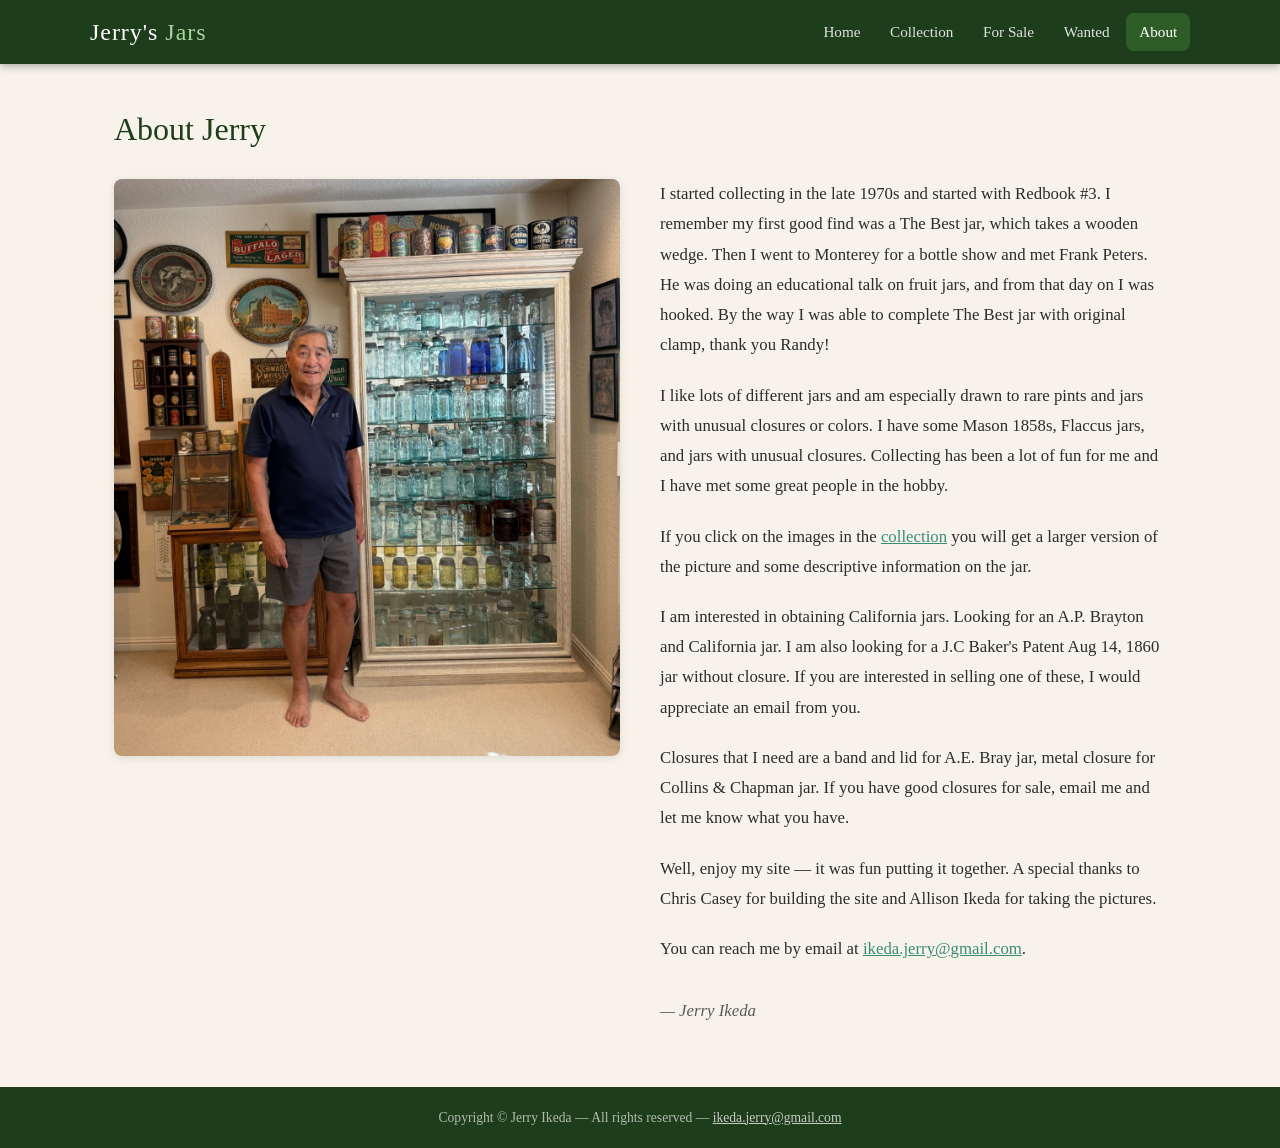
==== about.html @ cef100c2 "Initial build of jerrysjars.com Rebuilt from SquareSpace as a static HTML/CSS/JS site for Netlify ho" ====
<!DOCTYPE html>
<html lang="en">
<head>
  <meta charset="UTF-8">
  <meta name="viewport" content="width=device-width, initial-scale=1.0">
  <title>About Jerry — Jerry's Jars</title>
  <meta name="description" content="About Jerry Ikeda and his antique fruit jar collection.">
  <link rel="stylesheet" href="assets/style.css">
</head>
<body>

<header>
  <div class="header-inner">
    <div class="site-title"><a href="index.html">Jerry's <span>Jars</span></a></div>
    <nav>
      <a href="index.html">Home</a>
      <a href="collection.html">Collection</a>
      <a href="forsale.html">For Sale</a>
      <a href="wanted.html">Wanted</a>
      <a href="about.html" class="active">About</a>
    </nav>
  </div>
</header>

<main>
  <h1 class="about-title">About Jerry</h1>

  <div class="about-layout">
    <div class="about-image-col">
      <img src="images/about.jpg" alt="Jerry Ikeda with part of his antique fruit jar collection" class="about-photo">
    </div>

    <div class="about-content">
      <p>I started collecting in the late 1970s and started with Redbook #3. I remember my first good find was a The Best jar, which takes a wooden wedge. Then I went to Monterey for a bottle show and met Frank Peters. He was doing an educational talk on fruit jars, and from that day on I was hooked. By the way I was able to complete The Best jar with original clamp, thank you Randy!</p>

      <p>I like lots of different jars and am especially drawn to rare pints and jars with unusual closures or colors. I have some Mason 1858s, Flaccus jars, and jars with unusual closures. Collecting has been a lot of fun for me and I have met some great people in the hobby.</p>

      <p>If you click on the images in the <a href="collection.html">collection</a> you will get a larger version of the picture and some descriptive information on the jar.</p>

      <p>I am interested in obtaining California jars. Looking for an A.P. Brayton and California jar. I am also looking for a J.C Baker's Patent Aug 14, 1860 jar without closure. If you are interested in selling one of these, I would appreciate an email from you.</p>

      <p>Closures that I need are a band and lid for A.E. Bray jar, metal closure for Collins &amp; Chapman jar. If you have good closures for sale, email me and let me know what you have.</p>

      <p>Well, enjoy my site — it was fun putting it together. A special thanks to Chris Casey for building the site and Allison Ikeda for taking the pictures.</p>

      <p>You can reach me by email at <a href="mailto:ikeda.jerry@gmail.com">ikeda.jerry@gmail.com</a>.</p>

      <p class="about-signature">— Jerry Ikeda</p>
    </div>
  </div>
</main>

<footer>
  <p>Copyright &copy; Jerry Ikeda &mdash; All rights reserved &mdash; <a href="mailto:ikeda.jerry@gmail.com">ikeda.jerry@gmail.com</a></p>
</footer>

</body>
</html>
---- assets/style.css ----
/* Jerry's Jars — antique fruit jar collection site */

*, *::before, *::after { box-sizing: border-box; margin: 0; padding: 0; }

:root {
  --green-dark:   #1e3d1a;
  --green-mid:    #2d5c26;
  --aqua:         #3a8c78;
  --aqua-light:   #e8f5f2;
  --amber:        #b87a20;
  --cream:        #f7f3eb;
  --white:        #ffffff;
  --text:         #2c2c2c;
  --text-light:   #5a5a5a;
  --border:       #d8d0c0;
  --shadow:       0 2px 8px rgba(0,0,0,0.10);
  --shadow-hover: 0 6px 20px rgba(0,0,0,0.18);
  --radius:       8px;
}

html { scroll-behavior: smooth; }

body {
  font-family: Georgia, 'Times New Roman', serif;
  background: var(--cream);
  color: var(--text);
  line-height: 1.6;
  min-height: 100vh;
  display: flex;
  flex-direction: column;
}

/* ── Header ── */
header {
  background: var(--green-dark);
  color: var(--white);
  padding: 0 1.5rem;
  position: sticky;
  top: 0;
  z-index: 100;
  box-shadow: 0 2px 8px rgba(0,0,0,0.3);
}

.header-inner {
  max-width: 1100px;
  margin: 0 auto;
  display: flex;
  align-items: center;
  justify-content: space-between;
  height: 64px;
  gap: 1rem;
}

.site-title {
  font-size: 1.5rem;
  font-weight: normal;
  letter-spacing: 0.04em;
  white-space: nowrap;
}

.site-title a {
  color: inherit;
  text-decoration: none;
}

.site-title span {
  color: #a8d4a0;
}

nav {
  display: flex;
  gap: 0.25rem;
}

nav a {
  color: rgba(255,255,255,0.85);
  text-decoration: none;
  padding: 0.4rem 0.8rem;
  border-radius: var(--radius);
  font-size: 0.95rem;
  transition: background 0.15s, color 0.15s;
}

nav a:hover, nav a.active {
  background: var(--green-mid);
  color: #fff;
}

/* ── Main ── */
main {
  flex: 1;
  max-width: 1100px;
  width: 100%;
  margin: 0 auto;
  padding: 2.5rem 1.5rem;
}

/* ── Hero (home page) ── */
.hero {
  text-align: center;
  padding: 3rem 1rem 2rem;
}

.hero h1 {
  font-size: 2.6rem;
  color: var(--green-dark);
  font-weight: normal;
  margin-bottom: 0.75rem;
  letter-spacing: 0.02em;
}

.hero .subtitle {
  font-size: 1.15rem;
  color: var(--text-light);
  margin-bottom: 2rem;
}

.hero-actions {
  display: flex;
  gap: 1rem;
  justify-content: center;
  flex-wrap: wrap;
}

.btn {
  display: inline-block;
  padding: 0.7rem 1.6rem;
  border-radius: var(--radius);
  text-decoration: none;
  font-size: 1rem;
  transition: transform 0.15s, box-shadow 0.15s;
  font-family: inherit;
}

.btn:hover { transform: translateY(-2px); box-shadow: var(--shadow-hover); }

.btn-primary {
  background: var(--green-dark);
  color: #fff;
}

.btn-secondary {
  background: var(--white);
  color: var(--green-dark);
  border: 2px solid var(--green-dark);
}

/* ── Hero two-column layout ── */
.hero-layout {
  display: grid;
  grid-template-columns: 1fr 1fr;
  gap: 2.5rem;
  align-items: center;
  margin-bottom: 3rem;
}

.hero-photo-wrap {
  overflow: hidden;
  border-radius: var(--radius);
  box-shadow: var(--shadow);
}

.hero-photo {
  width: 100%;
  height: auto;
  display: block;
}

.hero {
  text-align: left;
  padding: 0;
}

.hero h1 { margin-bottom: 0.5rem; }
.hero .subtitle { margin-bottom: 2rem; }

.hero-actions { justify-content: flex-start; }

@media (max-width: 700px) {
  .hero-layout {
    grid-template-columns: 1fr;
  }
  .hero { text-align: center; }
  .hero-actions { justify-content: center; }
}

/* ── Home feature grid ── */
.feature-grid {
  display: grid;
  grid-template-columns: repeat(auto-fit, minmax(260px, 1fr));
  gap: 1.5rem;
  margin-top: 3rem;
}

.feature-card {
  background: var(--white);
  border: 1px solid var(--border);
  border-radius: var(--radius);
  padding: 1.5rem;
  box-shadow: var(--shadow);
}

.feature-card h2 {
  font-size: 1.1rem;
  color: var(--green-dark);
  margin-bottom: 0.5rem;
  font-weight: normal;
}

.feature-card p { color: var(--text-light); font-size: 0.95rem; }

.feature-card a { color: var(--aqua); }

/* ── Collection page ── */
.collection-header {
  display: flex;
  align-items: flex-end;
  justify-content: space-between;
  gap: 1rem;
  margin-bottom: 1.5rem;
  flex-wrap: wrap;
}

.collection-header h1 {
  font-size: 2rem;
  color: var(--green-dark);
  font-weight: normal;
}

.search-wrap {
  position: relative;
}

#search {
  padding: 0.55rem 1rem 0.55rem 2.4rem;
  border: 1px solid var(--border);
  border-radius: 999px;
  font-family: inherit;
  font-size: 0.95rem;
  background: var(--white);
  color: var(--text);
  width: 220px;
  transition: border-color 0.15s, box-shadow 0.15s;
  outline: none;
}

#search:focus {
  border-color: var(--aqua);
  box-shadow: 0 0 0 3px rgba(58,140,120,0.15);
}

.search-icon {
  position: absolute;
  left: 0.75rem;
  top: 50%;
  transform: translateY(-50%);
  color: var(--text-light);
  pointer-events: none;
  font-size: 0.9rem;
}

.jar-count {
  font-size: 0.9rem;
  color: var(--text-light);
  margin-bottom: 1rem;
}

.jar-grid {
  display: grid;
  grid-template-columns: repeat(auto-fill, minmax(200px, 1fr));
  gap: 1.25rem;
}

.jar-card {
  background: var(--white);
  border: 1px solid var(--border);
  border-radius: var(--radius);
  overflow: hidden;
  box-shadow: var(--shadow);
  cursor: pointer;
  transition: transform 0.15s, box-shadow 0.15s;
  display: flex;
  flex-direction: column;
}

.jar-card:hover {
  transform: translateY(-3px);
  box-shadow: var(--shadow-hover);
}

.jar-card img {
  width: 100%;
  aspect-ratio: 4/3;
  object-fit: cover;
  background: var(--aqua-light);
}

.jar-card-body {
  padding: 0.75rem;
  flex: 1;
}

.jar-card-name {
  font-size: 0.88rem;
  color: var(--green-dark);
  font-weight: bold;
  line-height: 1.3;
}

.no-results {
  grid-column: 1/-1;
  text-align: center;
  padding: 3rem;
  color: var(--text-light);
}

/* ── Modal ── */
.modal-backdrop {
  display: none;
  position: fixed;
  inset: 0;
  background: rgba(0,0,0,0.72);
  z-index: 200;
  align-items: center;
  justify-content: center;
  padding: 1rem;
}

.modal-backdrop.open {
  display: flex;
}

.modal {
  background: var(--white);
  border-radius: var(--radius);
  max-width: 700px;
  width: 100%;
  max-height: 90vh;
  overflow-y: auto;
  box-shadow: 0 20px 60px rgba(0,0,0,0.4);
  display: flex;
  flex-direction: column;
}

.modal-img {
  width: 100%;
  max-height: 360px;
  object-fit: contain;
  background: var(--aqua-light);
  padding: 1.5rem;
}

.modal-body {
  padding: 1.5rem;
}

.modal-name {
  font-size: 1.5rem;
  color: var(--green-dark);
  font-weight: normal;
  margin-bottom: 0.75rem;
}

.modal-desc {
  color: var(--text);
  font-size: 1rem;
  line-height: 1.7;
}

.modal-close {
  display: flex;
  justify-content: flex-end;
  padding: 0.75rem 1rem 0;
}

.modal-close button {
  background: none;
  border: none;
  font-size: 1.6rem;
  cursor: pointer;
  color: var(--text-light);
  line-height: 1;
  padding: 0.25rem 0.5rem;
  border-radius: var(--radius);
  transition: background 0.15s;
}

.modal-close button:hover {
  background: var(--cream);
  color: var(--text);
}

/* ── About page ── */
.about-title {
  font-size: 2rem;
  color: var(--green-dark);
  font-weight: normal;
  margin-bottom: 1.5rem;
}

.about-layout {
  display: grid;
  grid-template-columns: 1fr 1fr;
  gap: 2.5rem;
  align-items: start;
}

.about-photo {
  width: 100%;
  height: auto;
  border-radius: var(--radius);
  box-shadow: var(--shadow);
  display: block;
}

.about-content p {
  margin-bottom: 1.25rem;
  font-size: 1.05rem;
  line-height: 1.8;
}

.about-content a { color: var(--aqua); }

.about-signature {
  margin-top: 2rem;
  font-style: italic;
  color: var(--text-light);
}

@media (max-width: 700px) {
  .about-layout {
    grid-template-columns: 1fr;
  }
}

/* ── For Sale / Wanted listing pages ── */
.listing-page { max-width: 900px; }

.listing-page-header {
  margin-bottom: 2rem;
}

.listing-page-header h1 {
  font-size: 2rem;
  color: var(--green-dark);
  font-weight: normal;
  margin-bottom: 0.5rem;
}

.listing-page-header p { color: var(--text-light); font-size: 1rem; }
.listing-page-header a { color: var(--aqua); }

.listing-section-title {
  font-size: 1.1rem;
  font-weight: normal;
  color: var(--text-light);
  text-transform: uppercase;
  letter-spacing: 0.08em;
  border-bottom: 1px solid var(--border);
  padding-bottom: 0.4rem;
  margin: 2rem 0 1rem;
}

.listing-grid {
  display: grid;
  grid-template-columns: repeat(auto-fill, minmax(260px, 1fr));
  gap: 1.25rem;
}

.listing-card {
  background: var(--white);
  border: 1px solid var(--border);
  border-radius: var(--radius);
  box-shadow: var(--shadow);
  overflow: hidden;
  display: flex;
  flex-direction: column;
  position: relative;
}

.listing-card--sold {
  opacity: 0.6;
}

.listing-badge {
  display: inline-block;
  background: var(--aqua);
  color: #fff;
  font-size: 0.7rem;
  text-transform: uppercase;
  letter-spacing: 0.08em;
  padding: 0.25rem 0.6rem;
  border-radius: 0 0 var(--radius) 0;
  position: absolute;
  top: 0;
  left: 0;
}

.listing-badge--sold {
  background: var(--text-light);
}

.listing-card-body {
  padding: 1.25rem 1.25rem 1rem;
  flex: 1;
  display: flex;
  flex-direction: column;
  padding-top: 2rem;
}

.listing-name {
  font-size: 1.05rem;
  color: var(--green-dark);
  font-weight: bold;
  margin-bottom: 0.2rem;
}

.listing-meta {
  font-size: 0.85rem;
  color: var(--text-light);
  margin-bottom: 0.6rem;
  font-style: italic;
}

.listing-desc {
  font-size: 0.93rem;
  color: var(--text);
  line-height: 1.6;
  flex: 1;
  margin-bottom: 1rem;
}

.listing-footer {
  display: flex;
  align-items: center;
  justify-content: space-between;
  gap: 0.5rem;
  margin-top: auto;
}

.listing-price {
  font-size: 1.1rem;
  font-weight: bold;
  color: var(--amber);
}

.listing-price--sold {
  color: var(--text-light);
  font-style: italic;
  font-weight: normal;
  font-size: 0.9rem;
}

.listing-contact {
  display: inline-block;
  background: var(--green-dark);
  color: #fff;
  text-decoration: none;
  padding: 0.4rem 0.9rem;
  border-radius: var(--radius);
  font-size: 0.88rem;
  transition: background 0.15s;
}

.listing-contact:hover { background: var(--green-mid); }

.listing-empty-note {
  margin-top: 1.5rem;
  color: var(--text-light);
  font-size: 0.95rem;
  font-style: italic;
}

.listing-empty-note a { color: var(--aqua); }

/* ── Footer ── */
footer {
  background: var(--green-dark);
  color: rgba(255,255,255,0.65);
  text-align: center;
  padding: 1.25rem;
  font-size: 0.85rem;
  margin-top: auto;
}

footer a { color: rgba(255,255,255,0.75); }

/* ── Responsive ── */
@media (max-width: 600px) {
  .header-inner { height: auto; padding: 0.75rem 0; flex-direction: column; gap: 0.5rem; }
  nav a { padding: 0.3rem 0.6rem; font-size: 0.88rem; }
  .hero h1 { font-size: 1.8rem; }
  .collection-header { flex-direction: column; align-items: flex-start; }
  #search { width: 100%; }
  .jar-grid { grid-template-columns: repeat(auto-fill, minmax(150px, 1fr)); gap: 0.75rem; }
  .modal-img { max-height: 240px; }
}
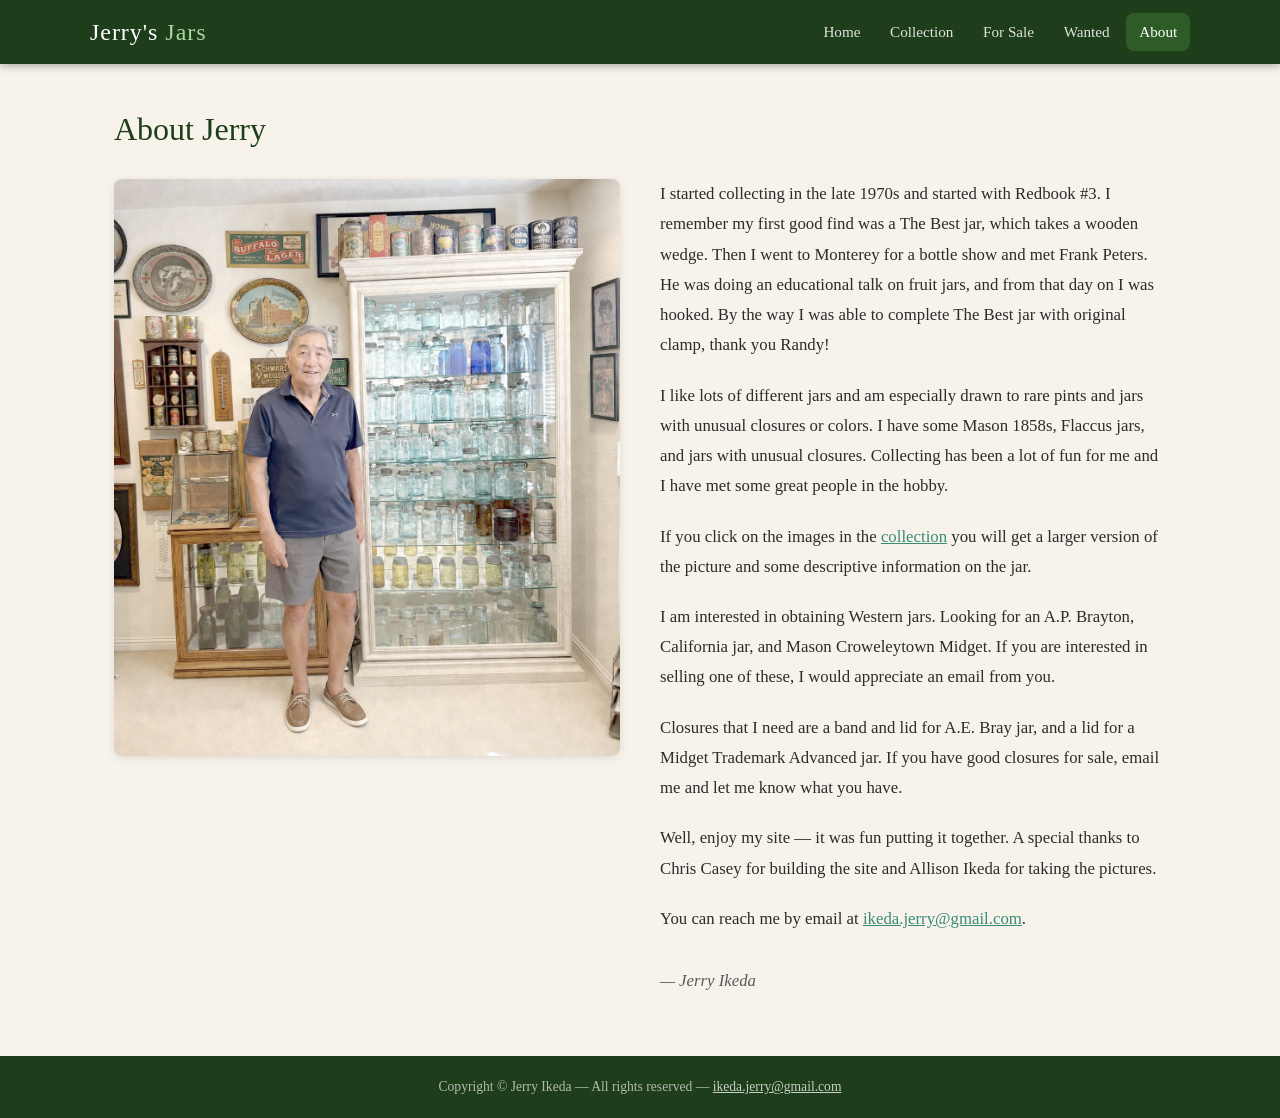
==== commit ec335584: "Add 76 new jar photos, update About and Wanted pages - Add 76 new jar images as placeholders (New Ja" ====
--- a/about.html
+++ b/about.html
@@ -37,9 +37,9 @@
 
       <p>If you click on the images in the <a href="collection.html">collection</a> you will get a larger version of the picture and some descriptive information on the jar.</p>
 
-      <p>I am interested in obtaining California jars. Looking for an A.P. Brayton and California jar. I am also looking for a J.C Baker's Patent Aug 14, 1860 jar without closure. If you are interested in selling one of these, I would appreciate an email from you.</p>
+      <p>I am interested in obtaining Western jars. Looking for an A.P. Brayton, California jar, and Mason Croweleytown Midget. If you are interested in selling one of these, I would appreciate an email from you.</p>
 
-      <p>Closures that I need are a band and lid for A.E. Bray jar, metal closure for Collins &amp; Chapman jar. If you have good closures for sale, email me and let me know what you have.</p>
+      <p>Closures that I need are a band and lid for A.E. Bray jar, and a lid for a Midget Trademark Advanced jar. If you have good closures for sale, email me and let me know what you have.</p>
 
       <p>Well, enjoy my site — it was fun putting it together. A special thanks to Chris Casey for building the site and Allison Ikeda for taking the pictures.</p>
 
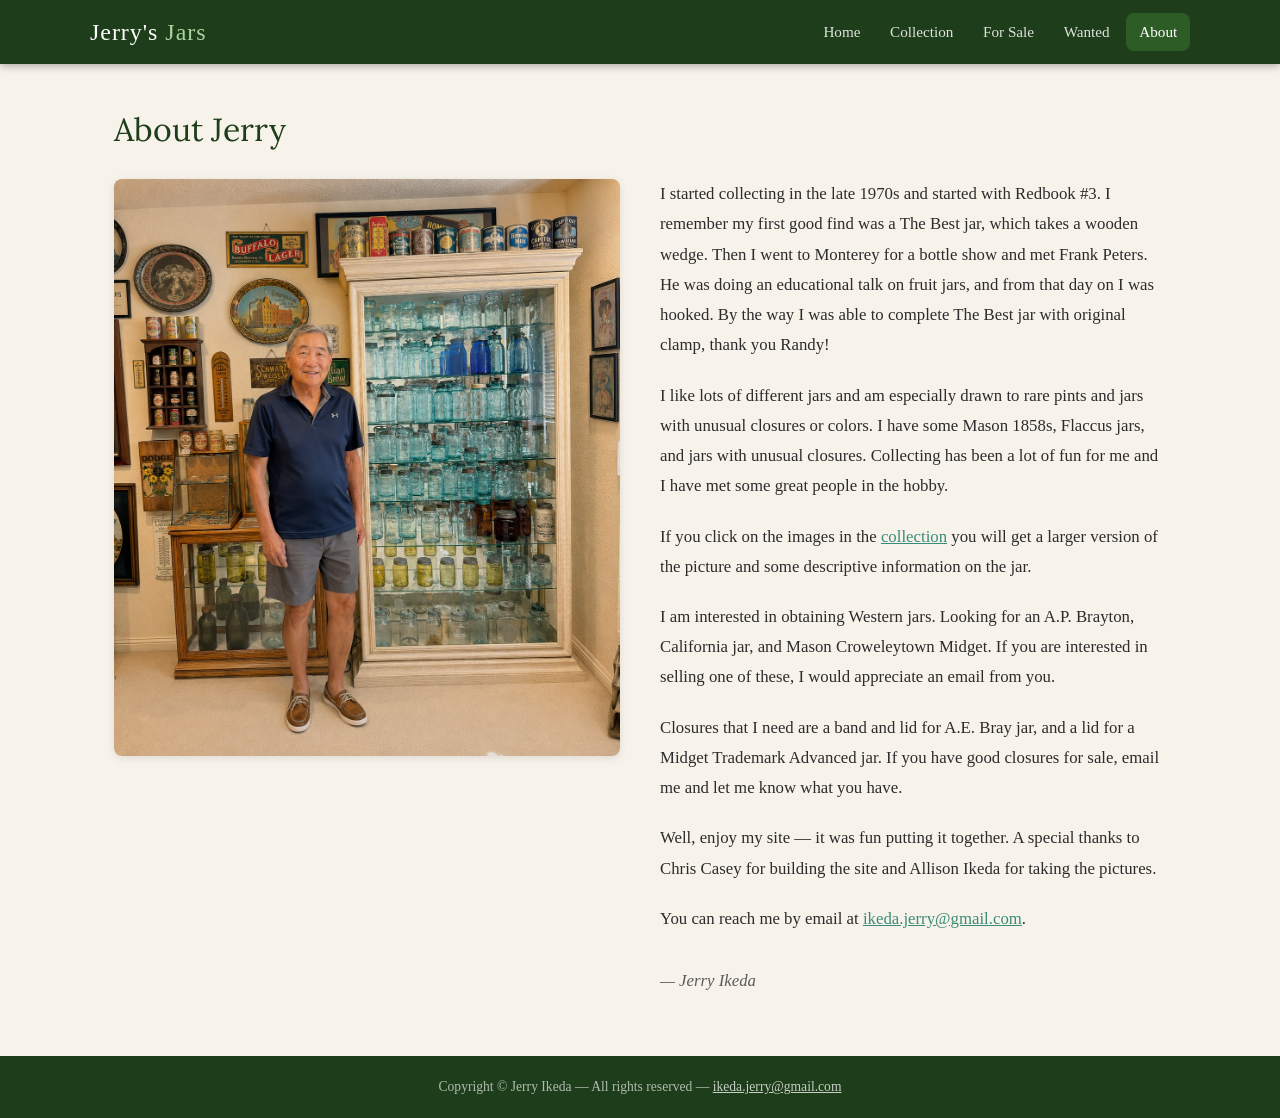
==== commit 38ed206a: "Add polish, update jar names, and add two new jars - Add SVG favicon, Lora font for headings, and Op" ====
--- a/about.html
+++ b/about.html
@@ -4,7 +4,16 @@
   <meta charset="UTF-8">
   <meta name="viewport" content="width=device-width, initial-scale=1.0">
   <title>About Jerry — Jerry's Jars</title>
-  <meta name="description" content="About Jerry Ikeda and his antique fruit jar collection.">
+  <meta name="description" content="Meet Jerry Ikeda, fruit jar collector for over 40 years and specialist in rare California jars.">
+  <link rel="icon" href="images/favicon.svg" type="image/svg+xml">
+  <meta property="og:type" content="website">
+  <meta property="og:url" content="https://jerrysjars.com/about.html">
+  <meta property="og:title" content="About Jerry — Jerry's Jars">
+  <meta property="og:description" content="Meet Jerry Ikeda, fruit jar collector for over 40 years and specialist in rare California jars.">
+  <meta property="og:image" content="https://jerrysjars.com/images/about.jpg">
+  <link rel="preconnect" href="https://fonts.googleapis.com">
+  <link rel="preconnect" href="https://fonts.gstatic.com" crossorigin>
+  <link href="https://fonts.googleapis.com/css2?family=Lora:ital,wght@0,400;0,600;1,400&display=swap" rel="stylesheet">
   <link rel="stylesheet" href="assets/style.css">
 </head>
 <body>
--- a/assets/style.css
+++ b/assets/style.css
@@ -20,6 +20,8 @@
 
 html { scroll-behavior: smooth; }
 
+h1, h2, h3 { font-family: 'Lora', Georgia, serif; }
+
 body {
   font-family: Georgia, 'Times New Roman', serif;
   background: var(--cream);
@@ -122,6 +124,46 @@
   flex-wrap: wrap;
 }
 
+.doc-badge {
+  display: inline-flex;
+  align-items: center;
+  gap: 0.55rem;
+  margin-top: 1.25rem;
+  padding: 0.5rem 1.1rem 0.5rem 0.75rem;
+  background: #c00;
+  color: #fff;
+  border-radius: 2rem;
+  text-decoration: none;
+  font-size: 0.9rem;
+  font-weight: 600;
+  letter-spacing: 0.01em;
+  box-shadow: 0 2px 8px rgba(192,0,0,0.35);
+  transition: background 0.15s, box-shadow 0.15s, transform 0.15s;
+}
+
+.doc-badge:hover {
+  background: #a00;
+  box-shadow: 0 4px 16px rgba(192,0,0,0.45);
+  transform: translateY(-1px);
+}
+
+.doc-badge em {
+  font-style: italic;
+}
+
+.doc-badge-play {
+  font-size: 0.75rem;
+  background: rgba(255,255,255,0.22);
+  border-radius: 50%;
+  width: 1.6rem;
+  height: 1.6rem;
+  display: flex;
+  align-items: center;
+  justify-content: center;
+  flex-shrink: 0;
+  padding-left: 0.1rem;
+}
+
 .btn {
   display: inline-block;
   padding: 0.7rem 1.6rem;
@@ -212,19 +254,28 @@
 .feature-card a { color: var(--aqua); }
 
 /* ── Collection page ── */
+main.collection-main {
+  padding-top: 2rem;
+}
+
 .collection-header {
   display: flex;
-  align-items: flex-end;
-  justify-content: space-between;
-  gap: 1rem;
+  flex-direction: column;
+  align-items: center;
+  gap: 0.75rem;
   margin-bottom: 1.5rem;
-  flex-wrap: wrap;
-}
-
-.collection-header h1 {
-  font-size: 2rem;
-  color: var(--green-dark);
-  font-weight: normal;
+}
+
+.collection-header-img {
+  max-width: 640px;
+  width: 100%;
+  height: auto;
+}
+
+.collection-search-row {
+  display: flex;
+  width: 100%;
+  justify-content: flex-end;
 }
 
 .search-wrap {
@@ -239,7 +290,7 @@
   font-size: 0.95rem;
   background: var(--white);
   color: var(--text);
-  width: 220px;
+  width: 360px;
   transition: border-color 0.15s, box-shadow 0.15s;
   outline: none;
 }
@@ -333,7 +384,7 @@
 .modal {
   background: var(--white);
   border-radius: var(--radius);
-  max-width: 700px;
+  max-width: 900px;
   width: 100%;
   max-height: 90vh;
   overflow-y: auto;
@@ -342,13 +393,47 @@
   flex-direction: column;
 }
 
+.modal-img-wrap {
+  position: relative;
+  display: flex;
+  align-items: center;
+}
+
 .modal-img {
   width: 100%;
-  max-height: 360px;
+  max-height: 560px;
   object-fit: contain;
   background: var(--aqua-light);
   padding: 1.5rem;
 }
+
+.modal-nav {
+  position: absolute;
+  top: 50%;
+  transform: translateY(-50%);
+  background: rgba(0,0,0,0.38);
+  border: none;
+  color: #fff;
+  font-size: 2.8rem;
+  line-height: 1;
+  cursor: pointer;
+  padding: 0.3rem 0.7rem;
+  border-radius: var(--radius);
+  z-index: 10;
+  transition: background 0.15s;
+}
+
+.modal-nav:hover:not(:disabled) {
+  background: rgba(0,0,0,0.62);
+}
+
+.modal-nav:disabled {
+  opacity: 0.2;
+  cursor: default;
+}
+
+.modal-prev { left: 0.6rem; }
+.modal-next { right: 0.6rem; }
 
 .modal-body {
   padding: 1.5rem;
@@ -432,6 +517,33 @@
     grid-template-columns: 1fr;
   }
 }
+
+/* ── Wanted page ── */
+.wanted-v2 { max-width: 780px; }
+.wanted-v2 h1 { font-size: 2rem; color: var(--green-dark); font-weight: normal; margin-bottom: 0.5rem; }
+.wanted-v2-intro { color: var(--text-light); margin-bottom: 2.5rem; }
+.wanted-v2-intro a { color: var(--aqua); }
+.wanted-v2-block { margin-bottom: 2rem; }
+.wanted-v2-block h2 {
+  font-size: 1rem;
+  font-weight: bold;
+  color: var(--green-dark);
+  margin-bottom: 0.5rem;
+  padding-bottom: 0.4rem;
+  border-bottom: 2px solid var(--green-dark);
+}
+.wanted-v2-table { display: flex; flex-direction: column; }
+.wanted-v2-row {
+  display: grid;
+  grid-template-columns: 1fr 2fr;
+  gap: 1rem;
+  padding: 0.6rem 0.75rem;
+  align-items: center;
+}
+.wanted-v2-row:nth-child(odd) { background: var(--aqua-light); border-radius: var(--radius); }
+.wanted-v2-item { font-weight: bold; color: var(--green-dark); font-size: 0.95rem; }
+.wanted-v2-desc { color: var(--text-light); font-size: 0.95rem; }
+.wanted-v2-contact { margin-top: 2rem; }
 
 /* ── For Sale / Wanted listing pages ── */
 .listing-page { max-width: 900px; }
@@ -590,7 +702,9 @@
   .header-inner { height: auto; padding: 0.75rem 0; flex-direction: column; gap: 0.5rem; }
   nav a { padding: 0.3rem 0.6rem; font-size: 0.88rem; }
   .hero h1 { font-size: 1.8rem; }
-  .collection-header { flex-direction: column; align-items: flex-start; }
+  .collection-header { align-items: center; }
+  .collection-header-img { max-width: 100%; }
+  .collection-search-row { justify-content: center; }
   #search { width: 100%; }
   .jar-grid { grid-template-columns: repeat(auto-fill, minmax(150px, 1fr)); gap: 0.75rem; }
   .modal-img { max-height: 240px; }
